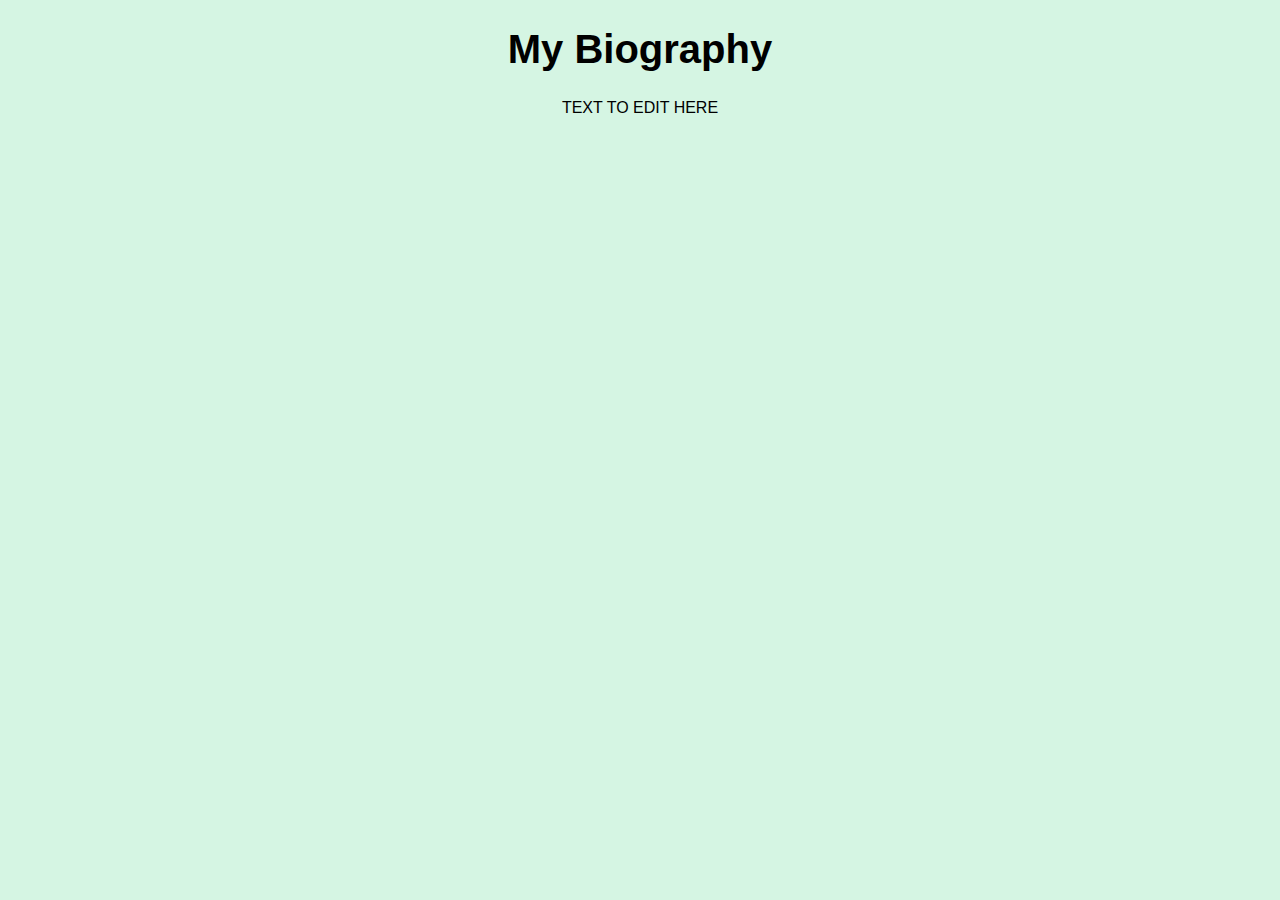
==== bio.html @ 3145f50a "biography" ====
<!DOCTYPE html>
<html>

<head>
  <title>Elise's Portfolio</title>
  <link rel="stylesheet" type"text/css" href="main.css"
</head>

<body>
  <h1>My Biography</h1>
  <p>TEXT TO EDIT HERE</p>  
</body>

</html>
---- main.css ----
html, body {
  background-color: #D5F5E3;
  font-family: "Helvetica";
  text-align: center;
}

h1 {
  font-size: 40px;
  font-weight: bold;
}

.list {
  text-align: center;
  font-size: 18px;
}

.list > ul {
  display: inline-block;
}

img {
  display: block;
  margin: auto;
}
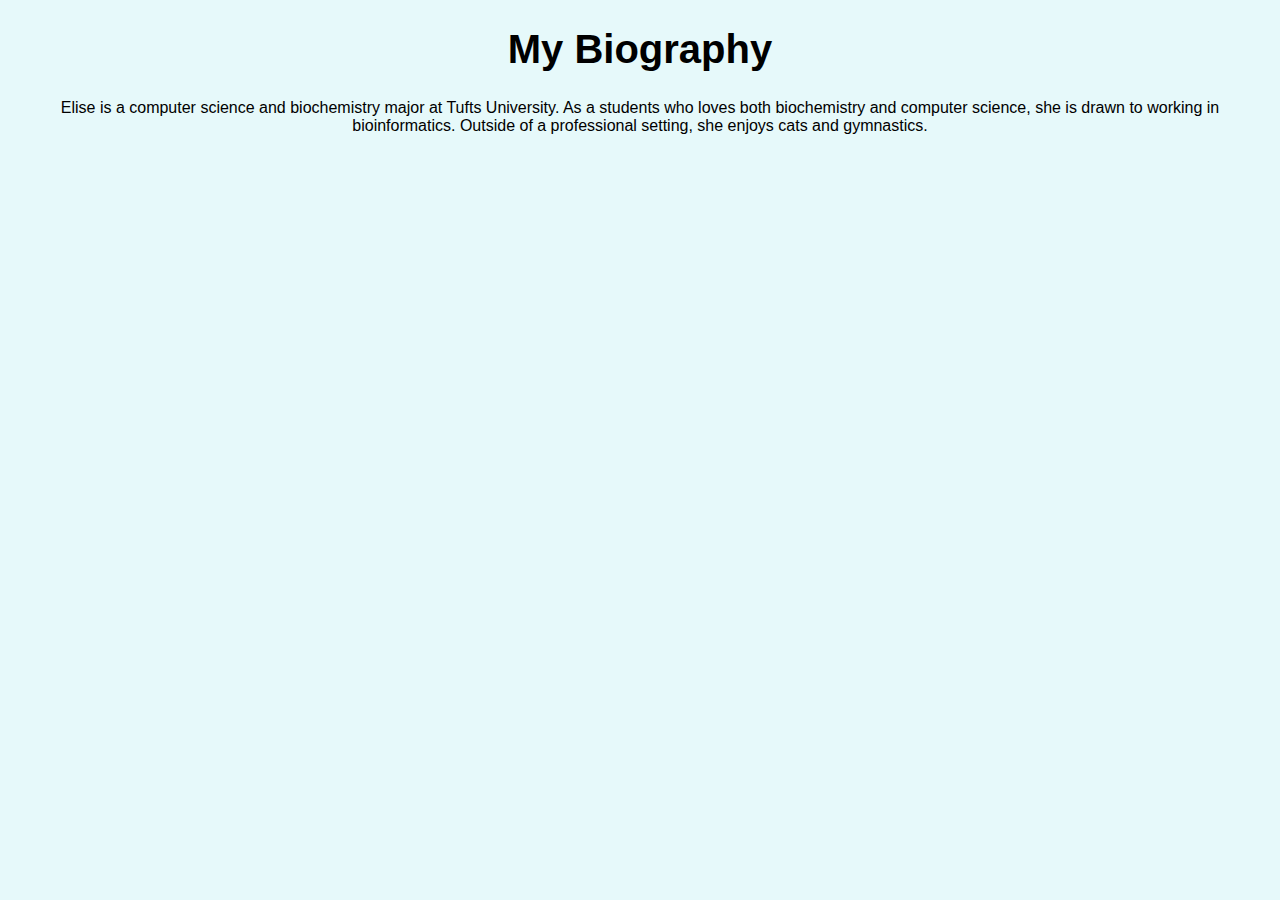
==== commit a2422e6f: "Update bio.html" ====
--- a/bio.html
+++ b/bio.html
@@ -3,12 +3,13 @@
 
 <head>
   <title>Elise's Portfolio</title>
-  <link rel="stylesheet" type"text/css" href="main.css"
+  <link rel="stylesheet" type="text/css" href="main.css">
 </head>
 
 <body>
   <h1>My Biography</h1>
-  <p>TEXT TO EDIT HERE</p>  
+  <p>Elise is a computer science and biochemistry major at Tufts University. As a students who loves both biochemistry and 
+     computer science, she is drawn to working in bioinformatics. Outside of a professional setting, she enjoys cats and gymnastics.</p>  
 </body>
 
 </html>
--- a/main.css
+++ b/main.css
@@ -1,5 +1,5 @@
 html, body {
-  background-color: #D5F5E3;
+  background-color: #E6F9FA;
   font-family: "Helvetica";
   text-align: center;
 }
@@ -9,16 +9,39 @@
   font-weight: bold;
 }
 
+h2 {
+  font-size: 24px;
+}
+
+p {
+  font-size: 16px;
+}
+
+ul li {
+  text-align: left;
+  font-size: 16px;
+}
+
 .list {
-  text-align: center;
-  font-size: 18px;
+  width: 300px;
+  margin: 0 auto;
 }
 
 .list > ul {
   display: inline-block;
 }
 
+.long_list {
+  width: 700px;
+  margin: 0 auto;
+}
+
+.long_list > ul {
+  display: inline-block;
+}
+    
 img {
   display: block;
   margin: auto;
+  width: 20%;
 }
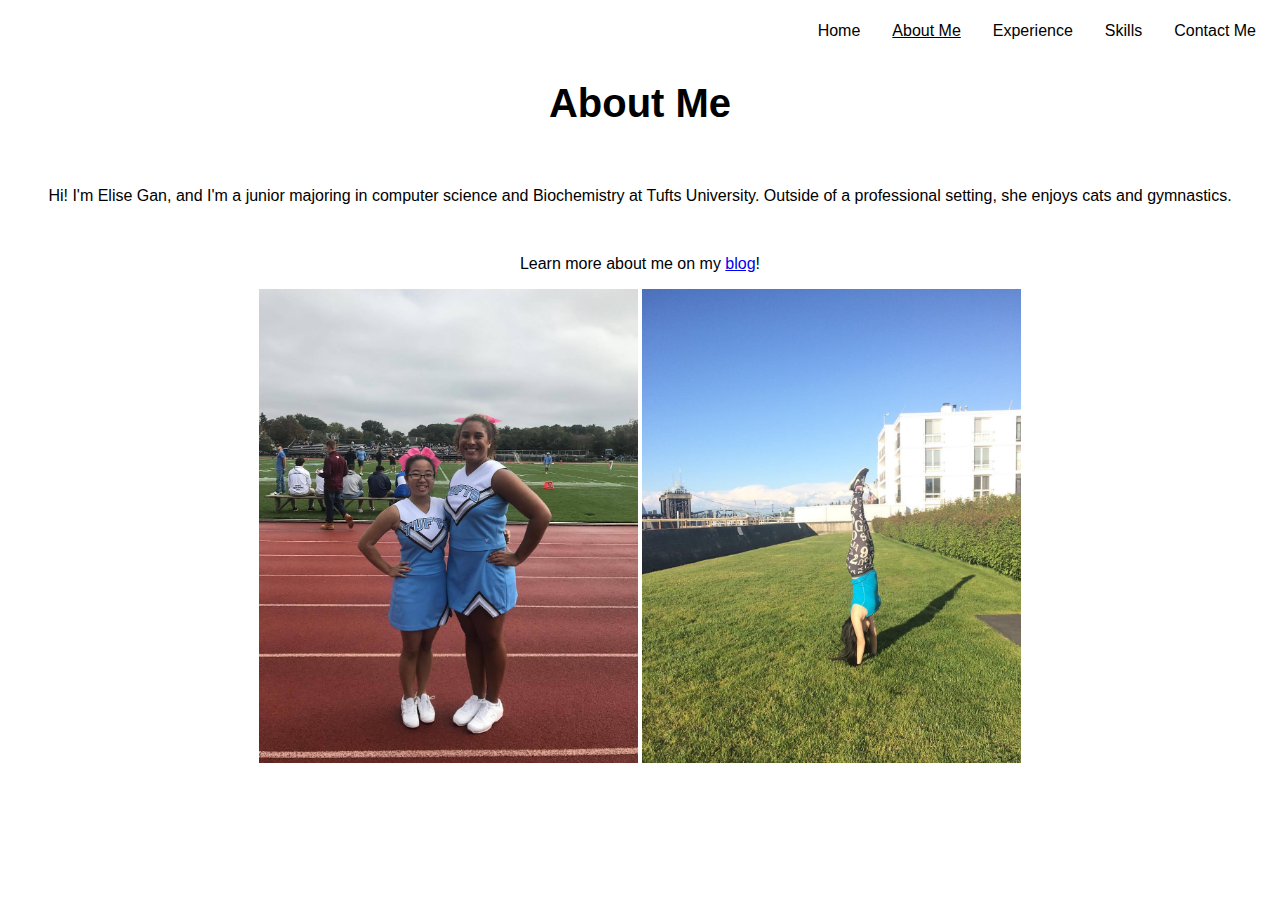
==== commit 45279989: "upload files" ====
--- a/bio.html
+++ b/bio.html
@@ -7,9 +7,24 @@
 </head>
 
 <body>
-  <h1>My Biography</h1>
-  <p>Elise is a computer science and biochemistry major at Tufts University. As a students who loves both biochemistry and 
-     computer science, she is drawn to working in bioinformatics. Outside of a professional setting, she enjoys cats and gymnastics.</p>  
+  <div class="links">
+    <ul id="navbar">
+      <li><a href="contact.html">Contact Me</a></li>
+      <li><a href="skills.html">Skills</a></li>
+      <li><a href="resume.html">Experience</a></li>
+      <li><a class="current" href="bio.html">About Me</a></li>
+      <li><a href="index.html">Home</a></li>
+    </ul>
+  </div>
+
+  
+  <h1>About Me</h1>
+  </br><p id="biotext">Hi! I'm Elise Gan, and I'm a junior majoring in computer science and Biochemistry at Tufts University. Outside of a professional setting, she enjoys cats and gymnastics.</p>  
+  </br>
+  <p id="biotext">Learn more about me on my <a href="https://eliseganx.wordpress.com/">blog</a>!</p></p>
+  <img id="cheer" src="cheer.jpg" alt="me and mikayla cheer">
+  <img id="handstand" src="handstand.jpg" alt="me doing handstand">
+  
 </body>
 
 </html>
--- a/main.css
+++ b/main.css
@@ -1,5 +1,4 @@
 html, body {
-  background-color: #E6F9FA;
   font-family: "Helvetica";
   text-align: center;
 }
@@ -22,26 +21,57 @@
   font-size: 16px;
 }
 
-.list {
-  width: 300px;
-  margin: 0 auto;
+#navbar {
+  list-style-type: none;
+  margin: 0;
+  padding: 0;
+  overflow: hidden;
 }
 
-.list > ul {
-  display: inline-block;
+#navbar li {
+  float: right;
 }
 
-.long_list {
-  width: 700px;
-  margin: 0 auto;
+#navbar li a {
+  display: block;
+  color: #000000;
+  text-align: center;
+  padding: 14px 16px;
+  text-decoration: none;
 }
 
-.long_list > ul {
-  display: inline-block;
+#navbar li a:hover:not(.current) {
+  text-decoration: underline;
 }
-    
-img {
-  display: block;
-  margin: auto;
-  width: 20%;
+
+#navbar .current {
+  text-decoration: underline;
 }
+
+#homepic {
+  float: left;
+  width: 30%;
+  height: 30%;
+  margin: 20px 0 0 20%;
+}
+
+#hometext{
+  margin: 20px 20px 0 0;
+}
+
+/**start of bio.html css*/
+
+#cheer {
+  width: 30%;
+  height: 30%;
+  margin: 0 0 0 0;
+}
+
+#biotext{
+  text-align: center;
+}
+
+#handstand{
+  width: 30%;
+  height: 30%;
+}
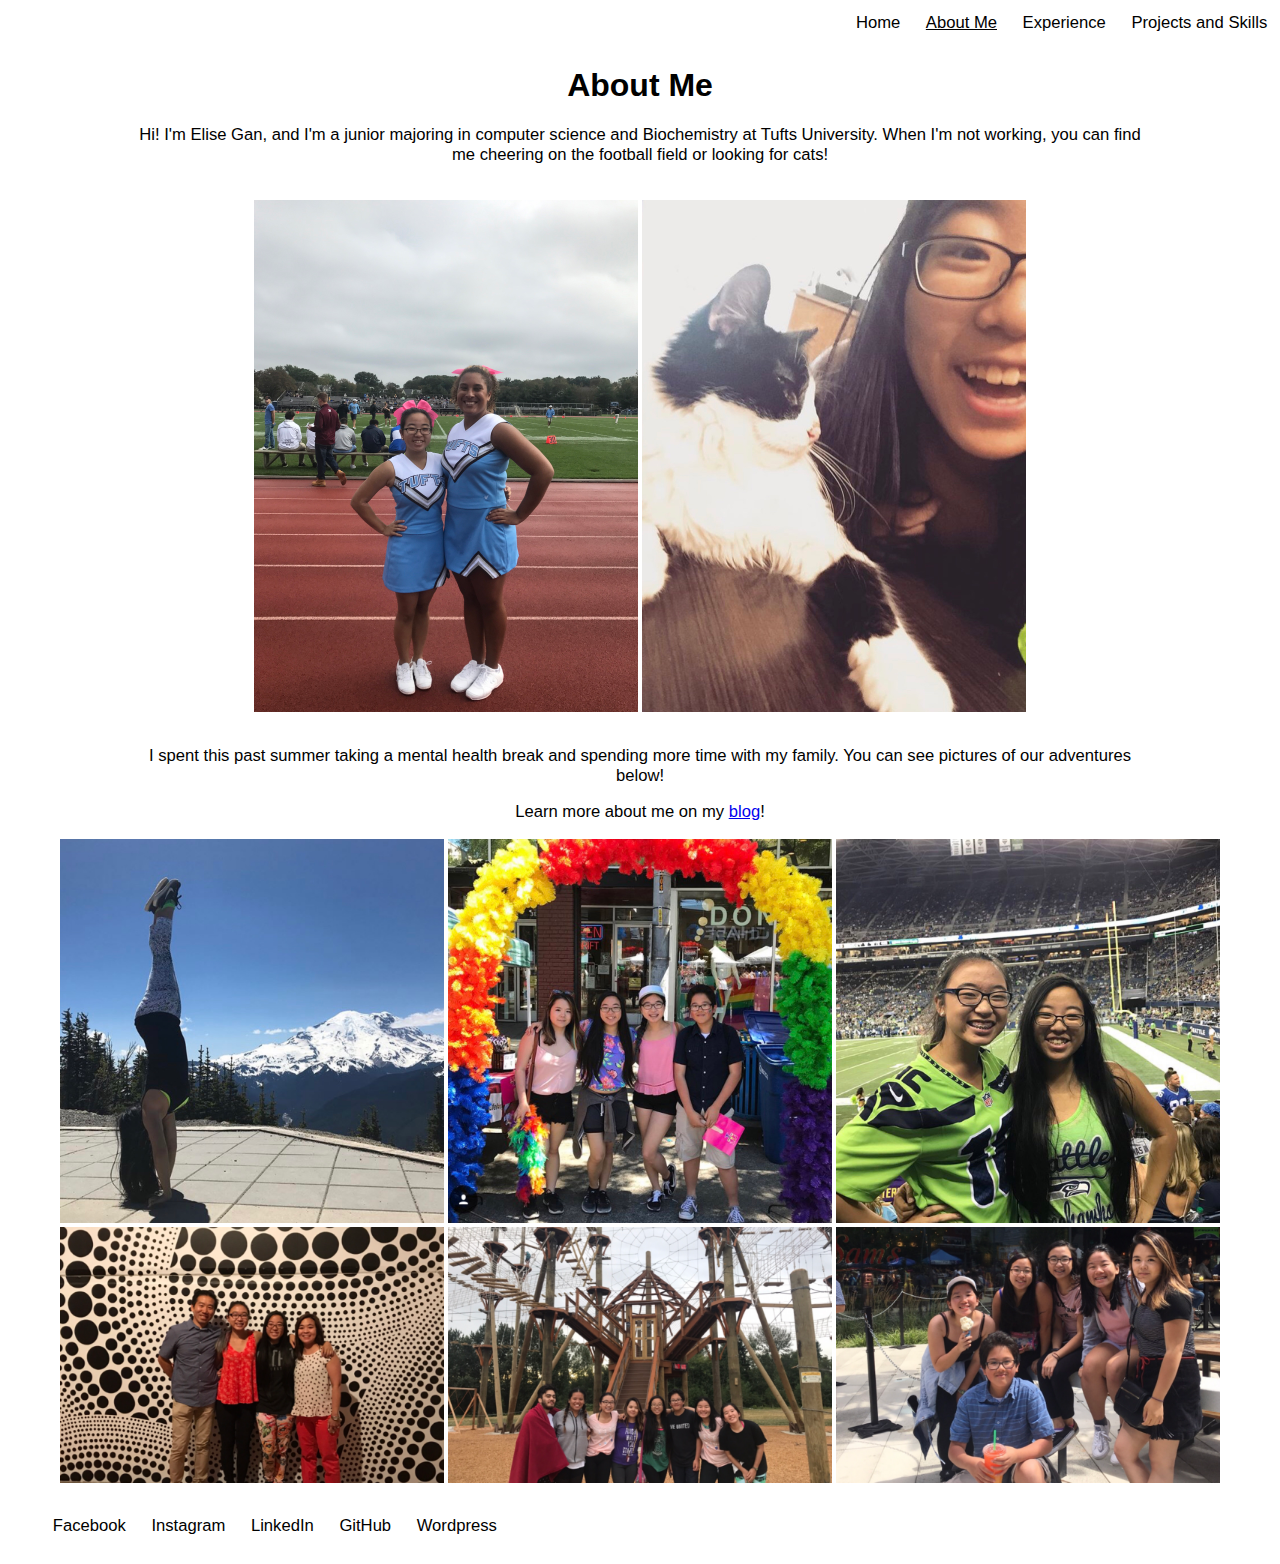
==== commit dfd842bd: "update files" ====
--- a/bio.html
+++ b/bio.html
@@ -4,27 +4,52 @@
 <head>
   <title>Elise's Portfolio</title>
   <link rel="stylesheet" type="text/css" href="main.css">
+  <meta name="viewport" content="width=device-width, initial-scale=1.0">
 </head>
 
 <body>
   <div class="links">
     <ul id="navbar">
-      <li><a href="contact.html">Contact Me</a></li>
-      <li><a href="skills.html">Skills</a></li>
+      <li><a href="skills.html">Projects and Skills</a></li>
       <li><a href="resume.html">Experience</a></li>
       <li><a class="current" href="bio.html">About Me</a></li>
       <li><a href="index.html">Home</a></li>
     </ul>
   </div>
 
+  <h1>About Me</h1>
+  <p id="biotext">Hi! I'm Elise Gan, and I'm a junior majoring in computer science and Biochemistry at Tufts University. When I'm not working, you can find me cheering on the football field or looking for cats!</p>  
+  </br>
+  <div class="topimages">
+    <img id="cheer" src="cheer.jpg" alt="me and mikayla cheer">
+    <img id="cat" src="cat.jpg" alt="me at cat cafe">
+  </div>
+  <p id="biotext">I spent this past summer taking a mental health break and spending more time with my family. You can see pictures of our adventures below!</p>
+  <p id="biotext">Learn more about me on my <a href="https://eliseganx.wordpress.com/">blog</a>!</p>
   
-  <h1>About Me</h1>
-  </br><p id="biotext">Hi! I'm Elise Gan, and I'm a junior majoring in computer science and Biochemistry at Tufts University. Outside of a professional setting, she enjoys cats and gymnastics.</p>  
-  </br>
-  <p id="biotext">Learn more about me on my <a href="https://eliseganx.wordpress.com/">blog</a>!</p></p>
-  <img id="cheer" src="cheer.jpg" alt="me and mikayla cheer">
-  <img id="handstand" src="handstand.jpg" alt="me doing handstand">
   
+  
+  <div class="gallery">
+    <img id="handstand" src="handstand.jpg" alt="me doing handstand">
+    <img id="pride" src="pride.jpg" alt="cousins at pride">
+    <img id="football" src="football.jpg" alt="seahawks game">
+    <img id="family" src="family.jpg" alt="family at SAM">
+    <img id="ropes" src="ropes.jpg" alt="cousins at ropes course">
+    <img id="seattle" src="seattle.jpg" alt="cousins in seattle">
+  </div>
+  
+
+  <!--create navigation bar on bottom of page -->
+  <div class="contacts">
+    <ul id="botnavbar">
+      <li><a href="https://www.facebook.com/eliseganx">Facebook</a></li>
+      <li><a href="https://www.instagram.com/eliseganx/">Instagram</a></li>
+      <li><a href="https://www.linkedin.com/in/elise-gan-622780103/">LinkedIn</a></li>
+      <li><a href="https://github.com/eliseganx">GitHub</a></li>
+      <li><a href="https://eliseganx.wordpress.com/">Wordpress</a></li>
+    </ul>
+  </div>
+ 
 </body>
 
 </html>
--- a/main.css
+++ b/main.css
@@ -1,26 +1,11 @@
 html, body {
   font-family: "Helvetica";
   text-align: center;
+  padding: 0;
+  margin:0;
 }
 
-h1 {
-  font-size: 40px;
-  font-weight: bold;
-}
-
-h2 {
-  font-size: 24px;
-}
-
-p {
-  font-size: 16px;
-}
-
-ul li {
-  text-align: left;
-  font-size: 16px;
-}
-
+/*style for top navigation bar*/
 #navbar {
   list-style-type: none;
   margin: 0;
@@ -33,10 +18,11 @@
 }
 
 #navbar li a {
+  font-size: 1.3vw;
   display: block;
   color: #000000;
   text-align: center;
-  padding: 14px 16px;
+  padding: 1vw 1vw;
   text-decoration: none;
 }
 
@@ -48,30 +34,100 @@
   text-decoration: underline;
 }
 
+/*style on homepage - index.html*/
 #homepic {
   float: left;
-  width: 30%;
-  height: 30%;
+  max-width: 30%;
+  max-height: 30%;
   margin: 20px 0 0 20%;
+}
+
+#pagetitle { /*used on all pages*/
+  margin: 20px 20px 0 0;
+  font-size: 3vw;
 }
 
 #hometext{
   margin: 20px 20px 0 0;
+  font-size: 1.5vw;
 }
 
 /**start of bio.html css*/
 
+.topimages {
+
+}
+
 #cheer {
-  width: 30%;
-  height: 30%;
-  margin: 0 0 0 0;
+  max-width: 30%;
+  max-height: 30%;
+  margin-left: 10%;
+  margin-bottom: 1%;
+}
+
+#cat{
+  max-width: 30%;
+  max-height: 30%;
+  margin-right: 10%;
+  margin-bottom: 1%;
 }
 
 #biotext{
   text-align: center;
+  margin-left: 10%;
+  margin-right: 10%;
+  font-size: 1.3vw;
 }
 
-#handstand{
-  width: 30%;
-  height: 30%;
+#handstand, 
+#family,
+#pride,
+#football,
+#ropes, 
+#seattle {
+  max-width: 30%;
+  max-height: 30%;
 }
+
+/*style for contact me nav bar at the bottom*/
+#botnavbar {
+  list-style-type: none;
+  bottom: 0;
+  width: 100%;
+  overflow: hidden;
+}
+
+#botnavbar li {
+  float: left;
+}
+
+#botnavbar li a {
+  font-size: 1.3vw;
+  display: block;
+  color: #000000;
+  text-align: center;
+  padding: 1vw 1vw;
+  text-decoration: none;
+}
+
+#botnavbar li a:hover {
+  text-decoration: underline;
+}
+
+/*specific style for experience page*/
+#section {
+  text-align: left;
+  margin-left: 10%;
+  margin-right: 10%;
+  font-size: 2vw;
+}
+
+#workpos {
+  text-align: left;
+  margin-left: 15%;
+  margin-right: 10%;
+  font-size: 1.5vw;
+}
+
+/*making the web page responsive*/
+
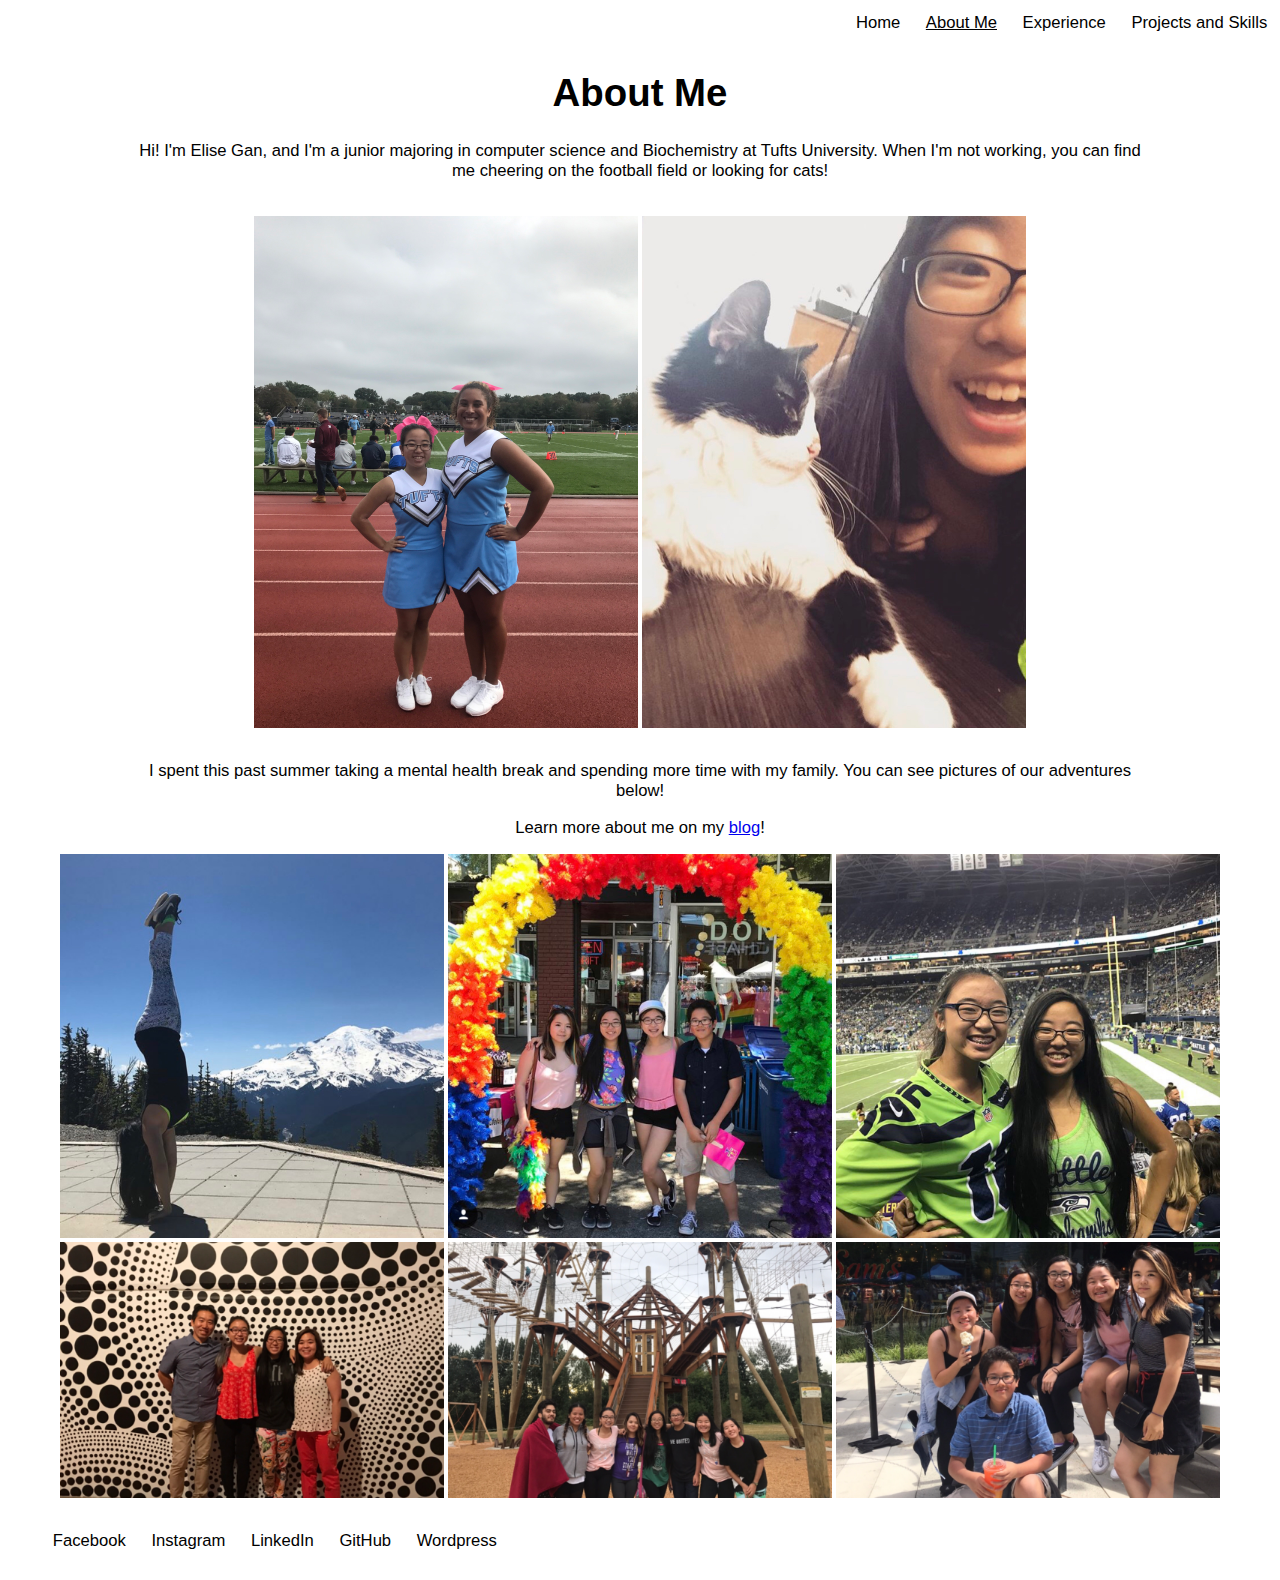
==== commit 7a06ca41: "upload files" ====
--- a/bio.html
+++ b/bio.html
@@ -17,7 +17,7 @@
     </ul>
   </div>
 
-  <h1>About Me</h1>
+  <h1 id="pagetitle">About Me</h1>
   <p id="biotext">Hi! I'm Elise Gan, and I'm a junior majoring in computer science and Biochemistry at Tufts University. When I'm not working, you can find me cheering on the football field or looking for cats!</p>  
   </br>
   <div class="topimages">
@@ -26,8 +26,6 @@
   </div>
   <p id="biotext">I spent this past summer taking a mental health break and spending more time with my family. You can see pictures of our adventures below!</p>
   <p id="biotext">Learn more about me on my <a href="https://eliseganx.wordpress.com/">blog</a>!</p>
-  
-  
   
   <div class="gallery">
     <img id="handstand" src="handstand.jpg" alt="me doing handstand">
--- a/main.css
+++ b/main.css
@@ -2,7 +2,7 @@
   font-family: "Helvetica";
   text-align: center;
   padding: 0;
-  margin:0;
+  margin: 0;
 }
 
 /*style for top navigation bar*/
@@ -43,7 +43,8 @@
 }
 
 #pagetitle { /*used on all pages*/
-  margin: 20px 20px 0 0;
+  margin-right: 15%;
+  margin-left: 15%;
   font-size: 3vw;
 }
 
@@ -54,10 +55,6 @@
 
 /**start of bio.html css*/
 
-.topimages {
-
-}
-
 #cheer {
   max-width: 30%;
   max-height: 30%;
@@ -65,14 +62,14 @@
   margin-bottom: 1%;
 }
 
-#cat{
+#cat {
   max-width: 30%;
   max-height: 30%;
   margin-right: 10%;
   margin-bottom: 1%;
 }
 
-#biotext{
+#biotext {
   text-align: center;
   margin-left: 10%;
   margin-right: 10%;
@@ -80,9 +77,9 @@
 }
 
 #handstand, 
-#family,
 #pride,
 #football,
+#family,
 #ropes, 
 #seattle {
   max-width: 30%;
@@ -127,7 +124,42 @@
   margin-left: 15%;
   margin-right: 10%;
   font-size: 1.5vw;
+  margin-bottom: 0;
+  margin-top: 0;
+  font-weight: bold;
 }
 
-/*making the web page responsive*/
+#workinfo {
+  text-align: left;
+  font-style: italic;
+  font-size: 1.3vw;
+  margin-left: 15%;
+  margin-right: 10%;
+  margin-top: 0;
+}
 
+#workyear {
+  margin-right: 10%;
+  font-size: 1.3vw;
+  font-weight: normal;
+  font-style: normal;
+  float: right;
+}
+
+#workdescription {
+  text-align: left;
+  margin-left: 15%;
+  margin-right: 18%;
+  font-size: 1.3vw;
+  
+}
+
+#resume { /* also on skilss pagee */
+  font-size: 1.3vw;
+  margin-right: 15%;
+  margin-left: 15%;
+}
+
+
+/*specific style */
+
